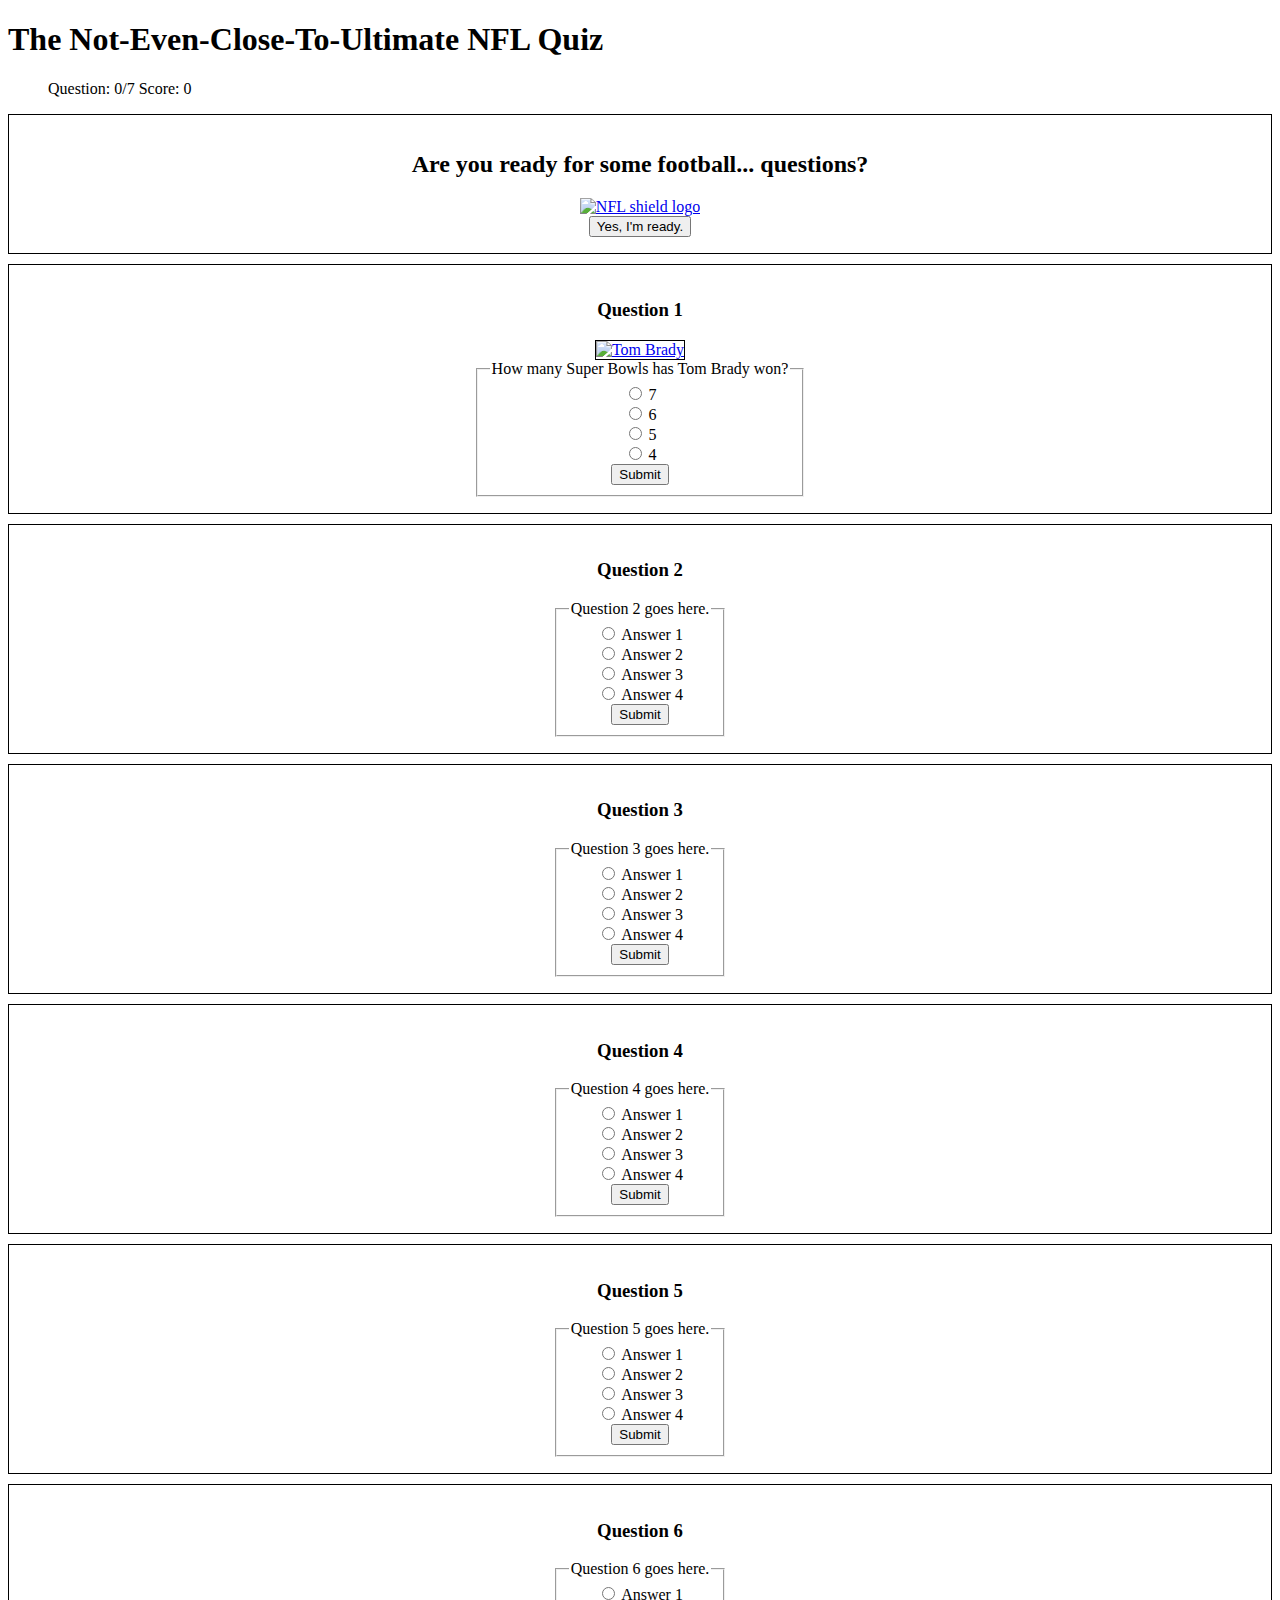
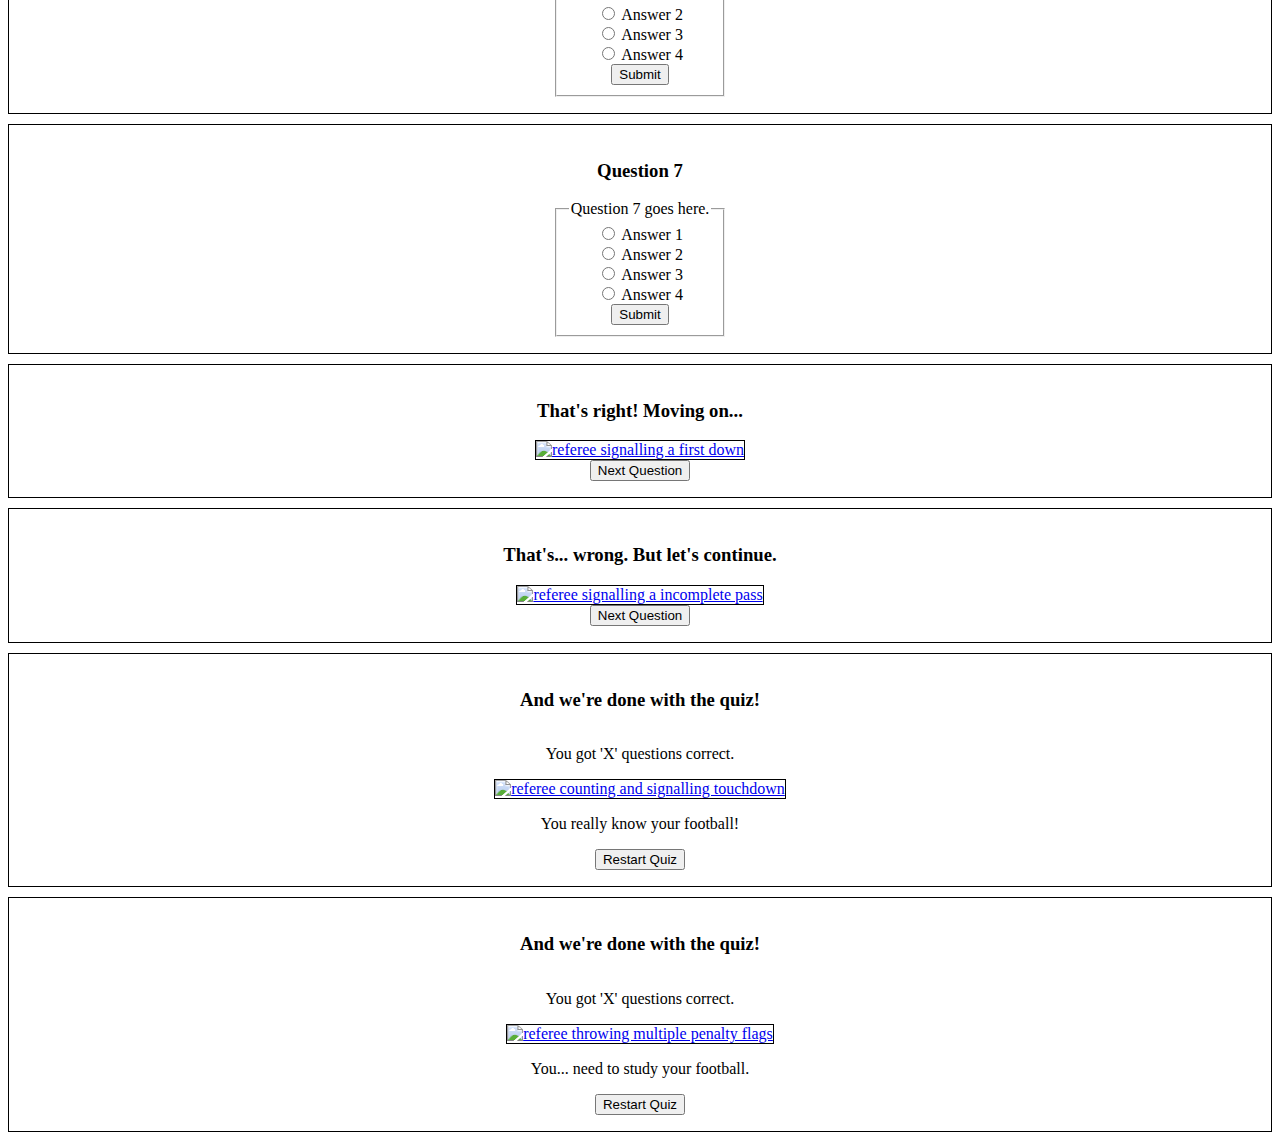
==== index.html @ 97ece2e6 "Rename wireframeIndex.html to index.html" ====
<!DOCTYPE html>
<html lang="en">

  <head>
	  <meta charset="utf-8">
	  <meta name="viewport" content="width=device-width">
	  <title>NFL Quiz... Kinda</title>
	  <link href="main.css" rel="stylesheet" type="text/css" />
  </head>

  <body>

	  <main>

		  <header role="banner" class="header">
			  <h1>The Not-Even-Close-To-Ultimate NFL Quiz</h1>
        <section>
          <ul>
            <li class="stats">Question:
              <span class="questionNumber">0</span>/7</li>
            <li class="stats">Score:
              <span class="score">0</span>
            </li>
          </ul>
        </section>
      </header>

		  <section class="startQuiz box">
        <h2>Are you ready for some football... questions?</h2>
			  <a href="index.html">
				<img class="nflLogo" src="images/0_NFL_logo.png" alt="NFL shield logo" />
        </a>
        <button type="button" class="startButton button">Yes, I'm ready.</button>
      </section>

      <section class="questionBox1 box">
        <form>
          <h3>Question 1</h3>
          <div class="questionImage">
            <a href="index.html">
				      <img class="imageArea" src="images/1_Tom_Brady.jpg" alt="Tom Brady" />
            </a>
          </div>
          <fieldset>
            <legend class="questionText">How many Super Bowls has Tom Brady won?</legend>
            <input type="radio" name="answer"> 7<br>
            <input type="radio" name="answer"> 6<br>
            <input type="radio" name="answer"> 5<br>
            <input type="radio" name="answer"> 4<br>
            <input type="submit" class="submitButton">
          </fieldset>
        </form>
      </section>

      <section class="questionBox2 box">
        <form>
          <h3>Question 2</h3>
          <fieldset>
            <legend class="questionText">Question 2 goes here.</legend>
            <input type="radio" name="answer"> Answer 1<br>
            <input type="radio" name="answer"> Answer 2<br>
            <input type="radio" name="answer"> Answer 3<br>
            <input type="radio" name="answer"> Answer 4<br>
            <input type="submit" class="submitButton">
          </fieldset>
        </form>
      </section>

      <section class="questionBox3 box">
        <form>
          <h3>Question 3</h3>
          <fieldset>
            <legend class="questionText">Question 3 goes here.</legend>
            <input type="radio" name="answer"> Answer 1<br>
            <input type="radio" name="answer"> Answer 2<br>
            <input type="radio" name="answer"> Answer 3<br>
            <input type="radio" name="answer"> Answer 4<br>
            <input type="submit" class="submitButton">
          </fieldset>
        </form>
      </section>

      <section class="questionBox4 box">
        <form>
          <h3>Question 4</h3>
          <fieldset>
            <legend class="questionText">Question 4 goes here.</legend>
            <input type="radio" name="answer"> Answer 1<br>
            <input type="radio" name="answer"> Answer 2<br>
            <input type="radio" name="answer"> Answer 3<br>
            <input type="radio" name="answer"> Answer 4<br>
            <input type="submit" class="submitButton">
          </fieldset>
        </form>
      </section>

      <section class="questionBox5 box">
        <form>
          <h3>Question 5</h3>
          <fieldset>
            <legend class="questionText">Question 5 goes here.</legend>
            <input type="radio" name="answer"> Answer 1<br>
            <input type="radio" name="answer"> Answer 2<br>
            <input type="radio" name="answer"> Answer 3<br>
            <input type="radio" name="answer"> Answer 4<br>
            <input type="submit" class="submitButton">
          </fieldset>
        </form>
      </section>

      <section class="questionBox6 box">
        <form>
          <h3>Question 6</h3>
          <fieldset>
            <legend class="questionText">Question 6 goes here.</legend>
            <input type="radio" name="answer"> Answer 1<br>
            <input type="radio" name="answer"> Answer 2<br>
            <input type="radio" name="answer"> Answer 3<br>
            <input type="radio" name="answer"> Answer 4<br>
            <input type="submit" class="submitButton">
          </fieldset>
        </form>
      </section>

      <section class="questionBox7 box">
        <form>
          <h3>Question 7</h3>
          <fieldset>
            <legend class="questionText">Question 7 goes here.</legend>
            <input type="radio" name="answer"> Answer 1<br>
            <input type="radio" name="answer"> Answer 2<br>
            <input type="radio" name="answer"> Answer 3<br>
            <input type="radio" name="answer"> Answer 4<br>
            <input type="submit" class="submitButton">
          </fieldset>
        </form>
      </section>

      <section class="responseCorrect box">
        <h3>That's right! Moving on...</h3>
        <div>
          <a href="index.html">
				    <img class="imageArea" src="gifs/Correct_First_Down.gif" alt="referee signalling a first down" />
          </a>
        </div>
        <button type="button" class="nextQuestionButton button">Next Question</button>
      </section>

      <section class="responseWrong box">
        <h3>That's... wrong. But let's continue.</h3>
        <div>
          <a href="index.html">
				    <img class="imageArea" src="gifs/Wrong_Incomplete.gif" alt="referee signalling a incomplete pass" />
          </a>
        </div>
        <button type="button" class="nextQuestionButton button">Next Question</button>
      </section>

      <section class="final box">
        <h3>And we're done with the quiz!</h3>
        <p>You got 'X' questions correct.</p>
        <div>
          <a href="index.html">
				    <img class="imageArea" src="gifs/Final_Touchdown.gif" alt="referee counting and signalling touchdown" />
          </a>
        </div>
        <p>You really know your football!</p>
        <button type="button" class="nextQuestionButton button">Restart Quiz</button>
      </section>

      <section class="final box">
        <h3>And we're done with the quiz!</h3>
        <p>You got 'X' questions correct.</p>
        <div>
          <a href="index.html">
				    <img class="imageArea" src="gifs/Final_Penalty_Flag.gif" alt="referee throwing multiple penalty flags" />
          </a>
        </div>
        <p>You... need to study your football.</p>
        <button type="button" class="nextQuestionButton button">Restart Quiz</button>
      </section>

    </main>

    <script src="https://code.jquery.com/jquery-3.3.1.min.js" integrity="sha256-FgpCb/KJQlLNfOu91ta32o/NMZxltwRo8QtmkMRdAu8="
    crossorigin="anonymous"></script>
    <script src="index.js"></script>
  
  </body>
</html>
---- main.css ----
.startQuiz,
.box {
  display: flex;
  flex-direction: column;
  align-items: center;
  justify-content: space-between;
  text-align: center;
  margin: auto;
  padding: 1em;
  border: 1px solid black;
  margin-bottom: 10px;
}

.stats {
  text-decoration: none;
  text-align: center;
  display: inline-block;
}

.imageArea {
  border: 1px solid black;
  width: 300px;
}

.nflLogo {
  background-color: white;
  width: 300px;
}
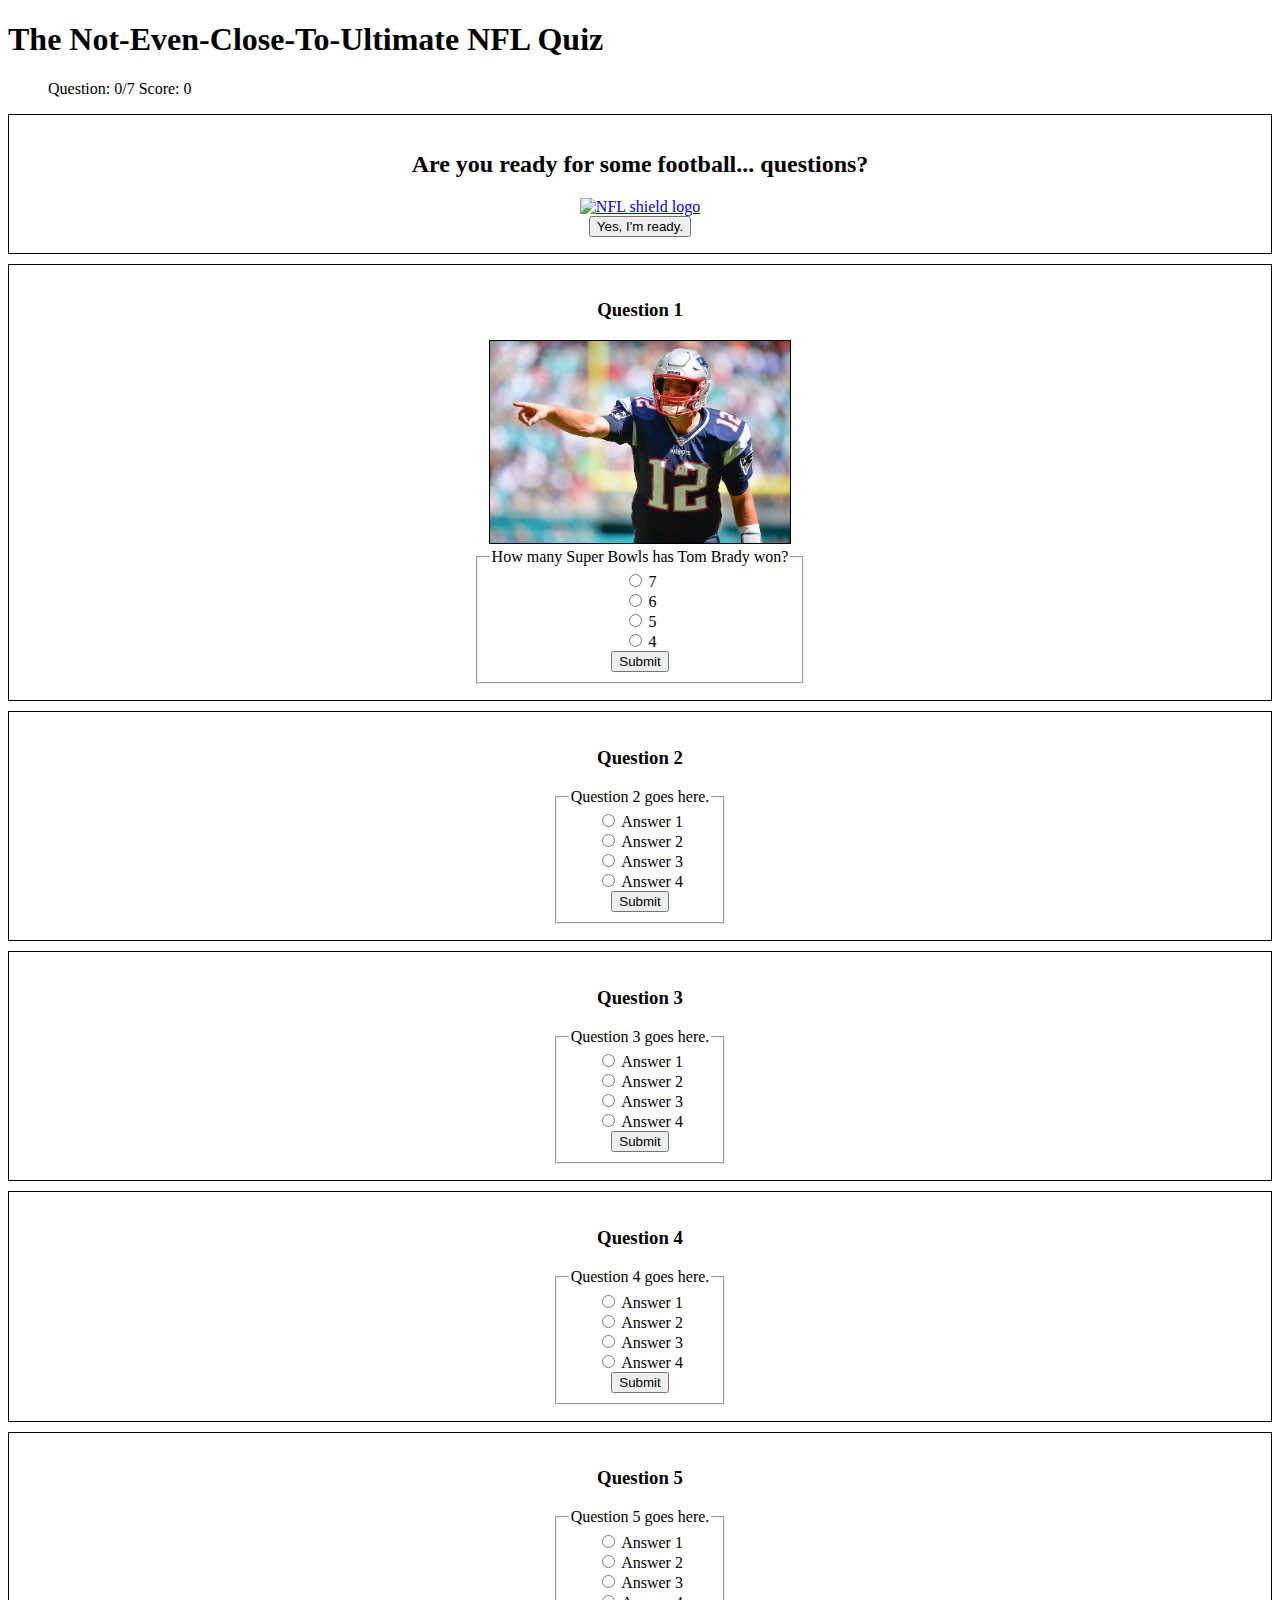
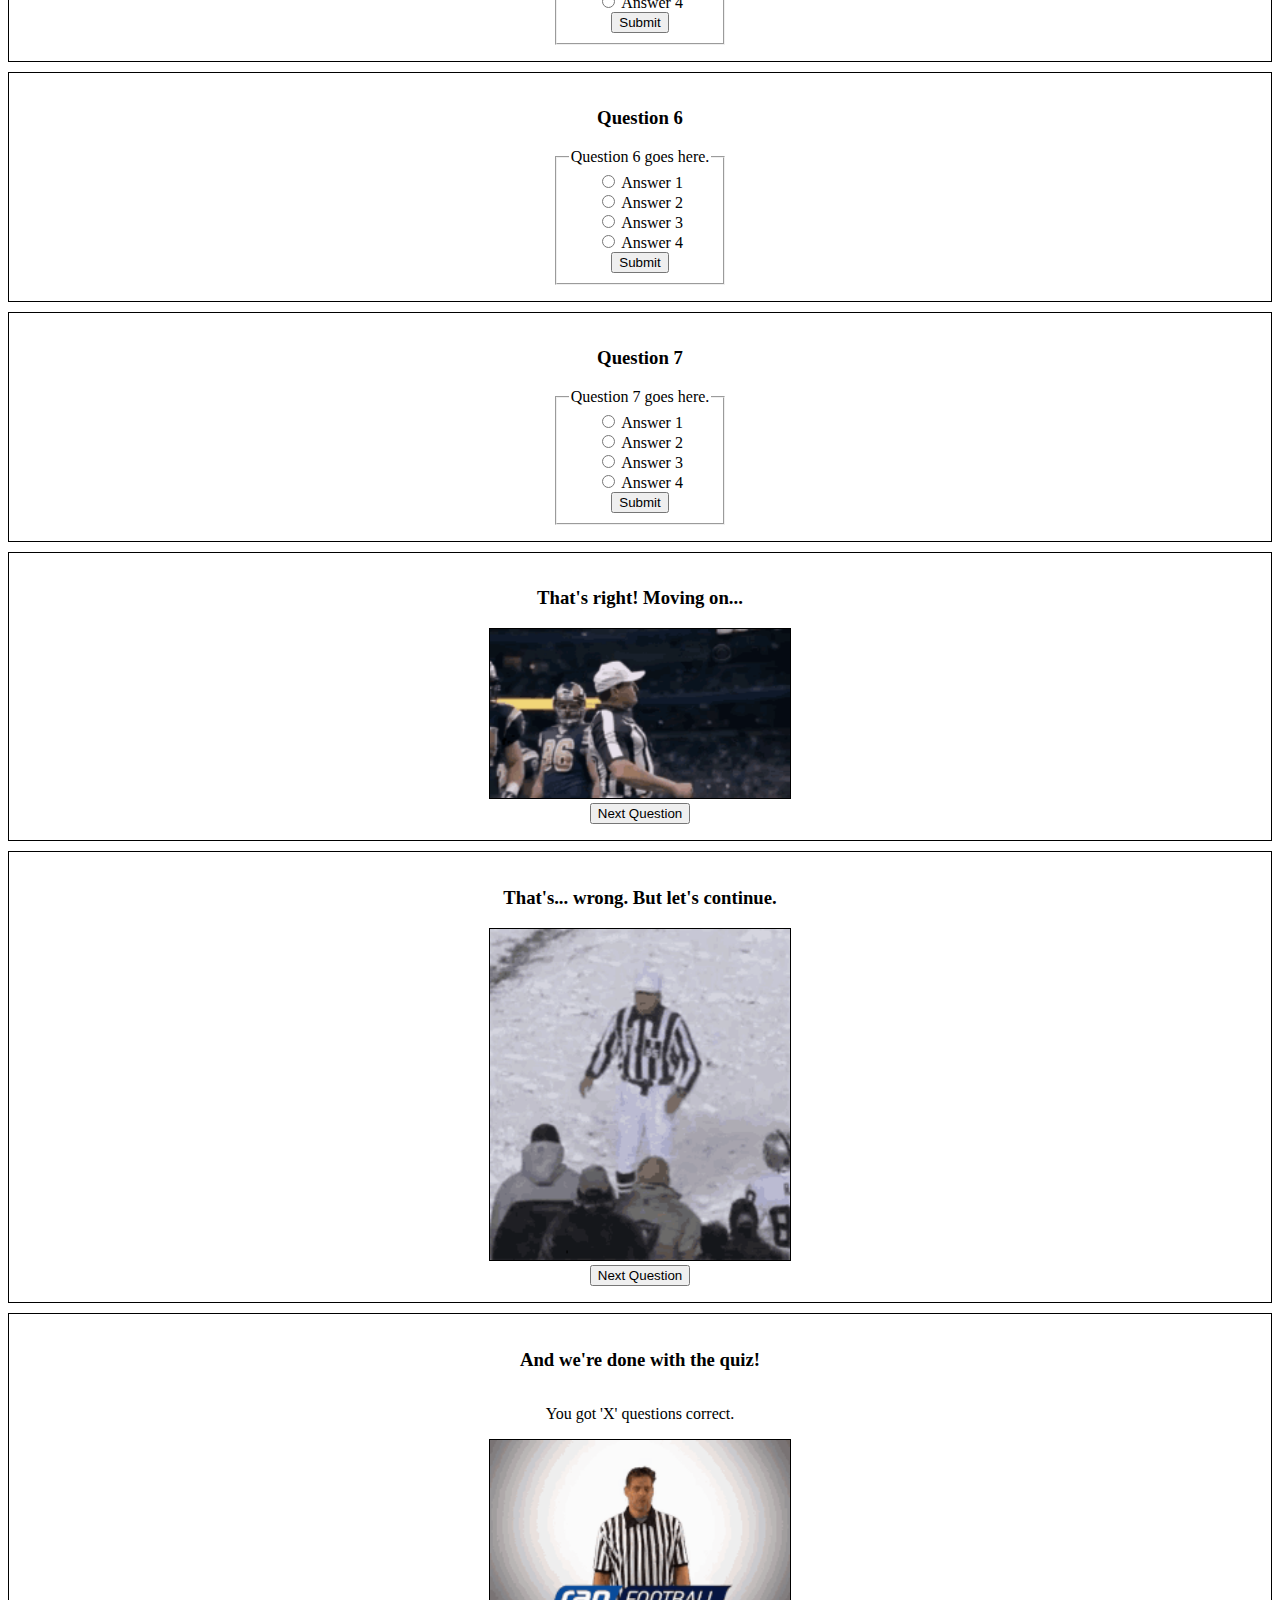
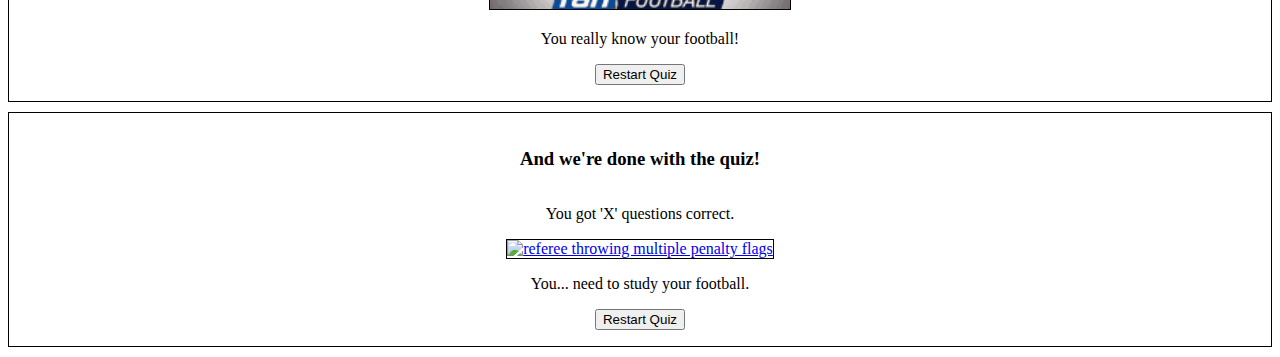
==== commit 1024533d: "Update index.html" ====
--- a/index.html
+++ b/index.html
@@ -28,7 +28,7 @@
 		  <section class="startQuiz box">
         <h2>Are you ready for some football... questions?</h2>
 			  <a href="index.html">
-				<img class="nflLogo" src="images/0_NFL_logo.png" alt="NFL shield logo" />
+				<img class="nflLogo" src="0_NFL_logo.png" alt="NFL shield logo" />
         </a>
         <button type="button" class="startButton button">Yes, I'm ready.</button>
       </section>
@@ -38,7 +38,7 @@
           <h3>Question 1</h3>
           <div class="questionImage">
             <a href="index.html">
-				      <img class="imageArea" src="images/1_Tom_Brady.jpg" alt="Tom Brady" />
+				      <img class="imageArea" src="1_Tom_Brady.jpg" alt="Tom Brady" />
             </a>
           </div>
           <fieldset>
@@ -140,7 +140,7 @@
         <h3>That's right! Moving on...</h3>
         <div>
           <a href="index.html">
-				    <img class="imageArea" src="gifs/Correct_First_Down.gif" alt="referee signalling a first down" />
+				    <img class="imageArea" src="Correct_First_Down.gif" alt="referee signalling a first down" />
           </a>
         </div>
         <button type="button" class="nextQuestionButton button">Next Question</button>
@@ -150,7 +150,7 @@
         <h3>That's... wrong. But let's continue.</h3>
         <div>
           <a href="index.html">
-				    <img class="imageArea" src="gifs/Wrong_Incomplete.gif" alt="referee signalling a incomplete pass" />
+				    <img class="imageArea" src="Wrong_Incomplete.gif" alt="referee signalling a incomplete pass" />
           </a>
         </div>
         <button type="button" class="nextQuestionButton button">Next Question</button>
@@ -161,7 +161,7 @@
         <p>You got 'X' questions correct.</p>
         <div>
           <a href="index.html">
-				    <img class="imageArea" src="gifs/Final_Touchdown.gif" alt="referee counting and signalling touchdown" />
+				    <img class="imageArea" src="Final_Touchdown.gif" alt="referee counting and signalling touchdown" />
           </a>
         </div>
         <p>You really know your football!</p>
@@ -173,7 +173,7 @@
         <p>You got 'X' questions correct.</p>
         <div>
           <a href="index.html">
-				    <img class="imageArea" src="gifs/Final_Penalty_Flag.gif" alt="referee throwing multiple penalty flags" />
+				    <img class="imageArea" src="Final_Penalty_Flag.gif" alt="referee throwing multiple penalty flags" />
           </a>
         </div>
         <p>You... need to study your football.</p>
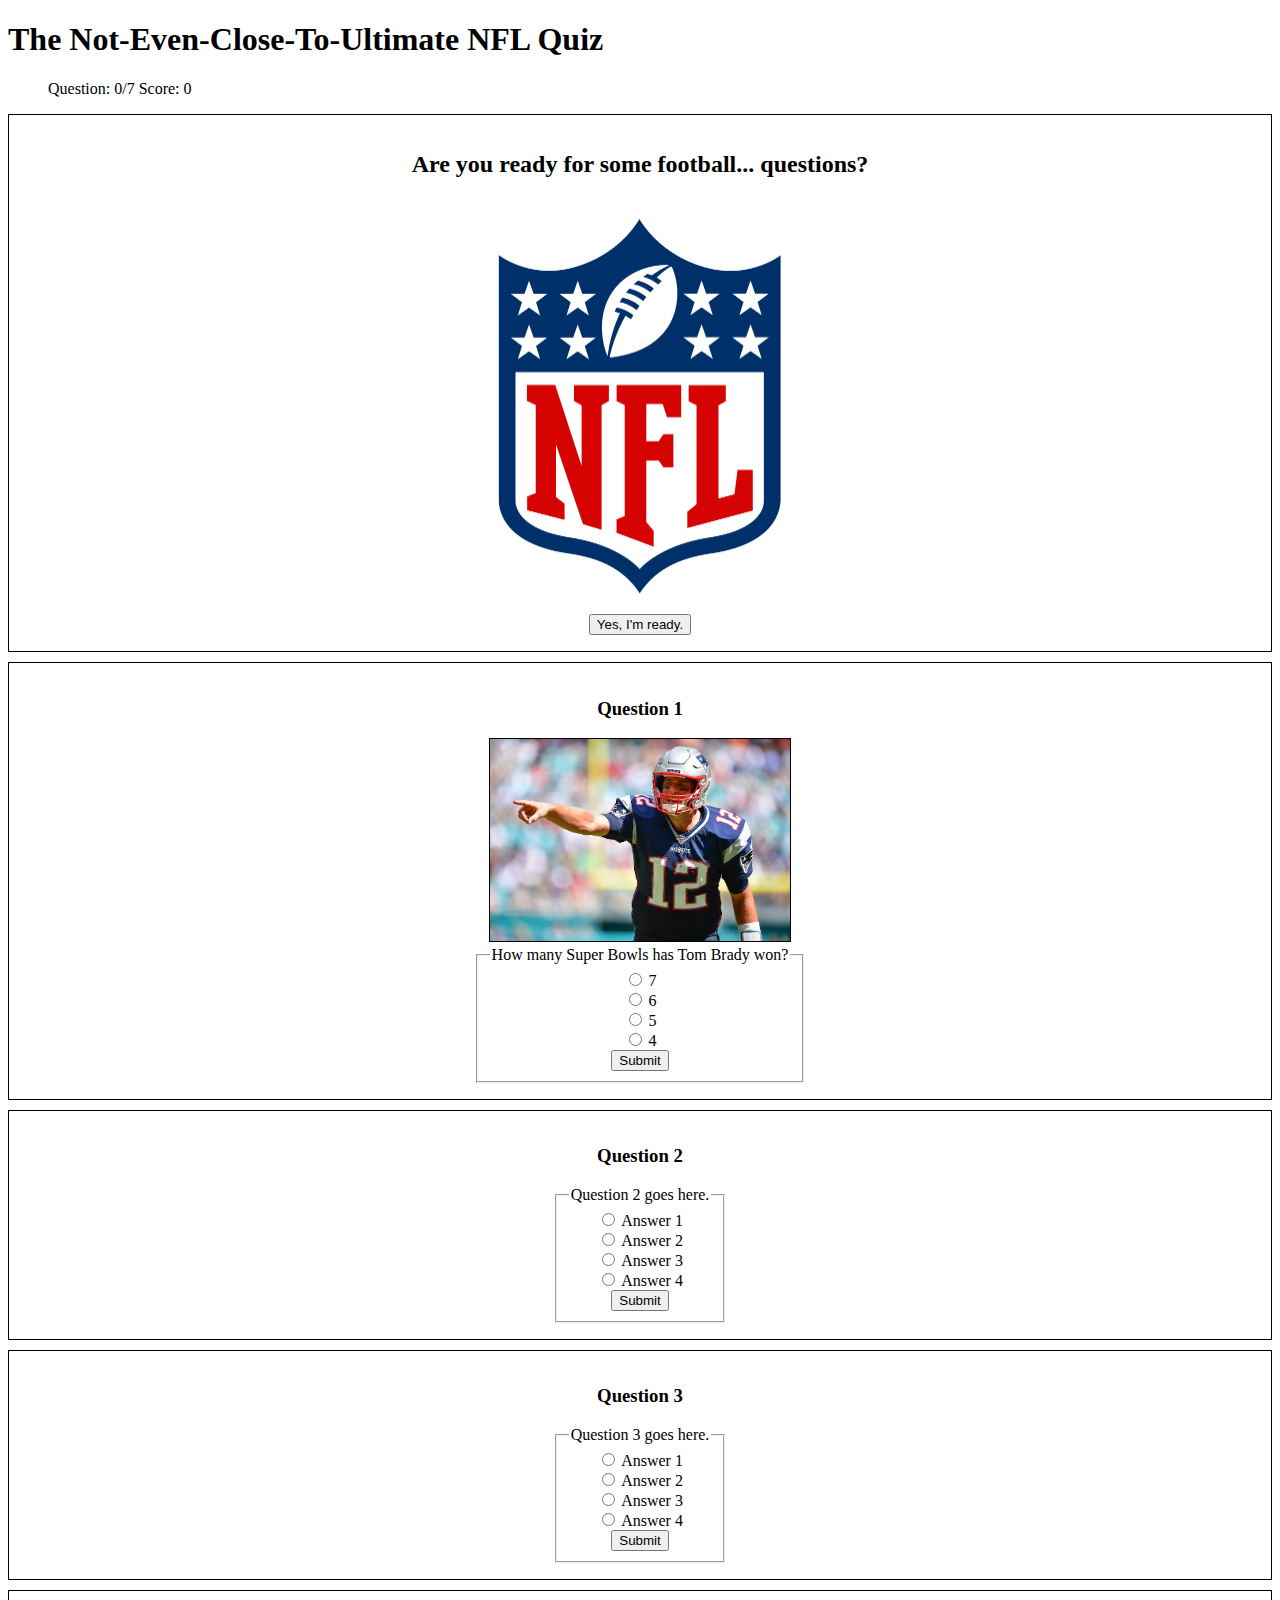
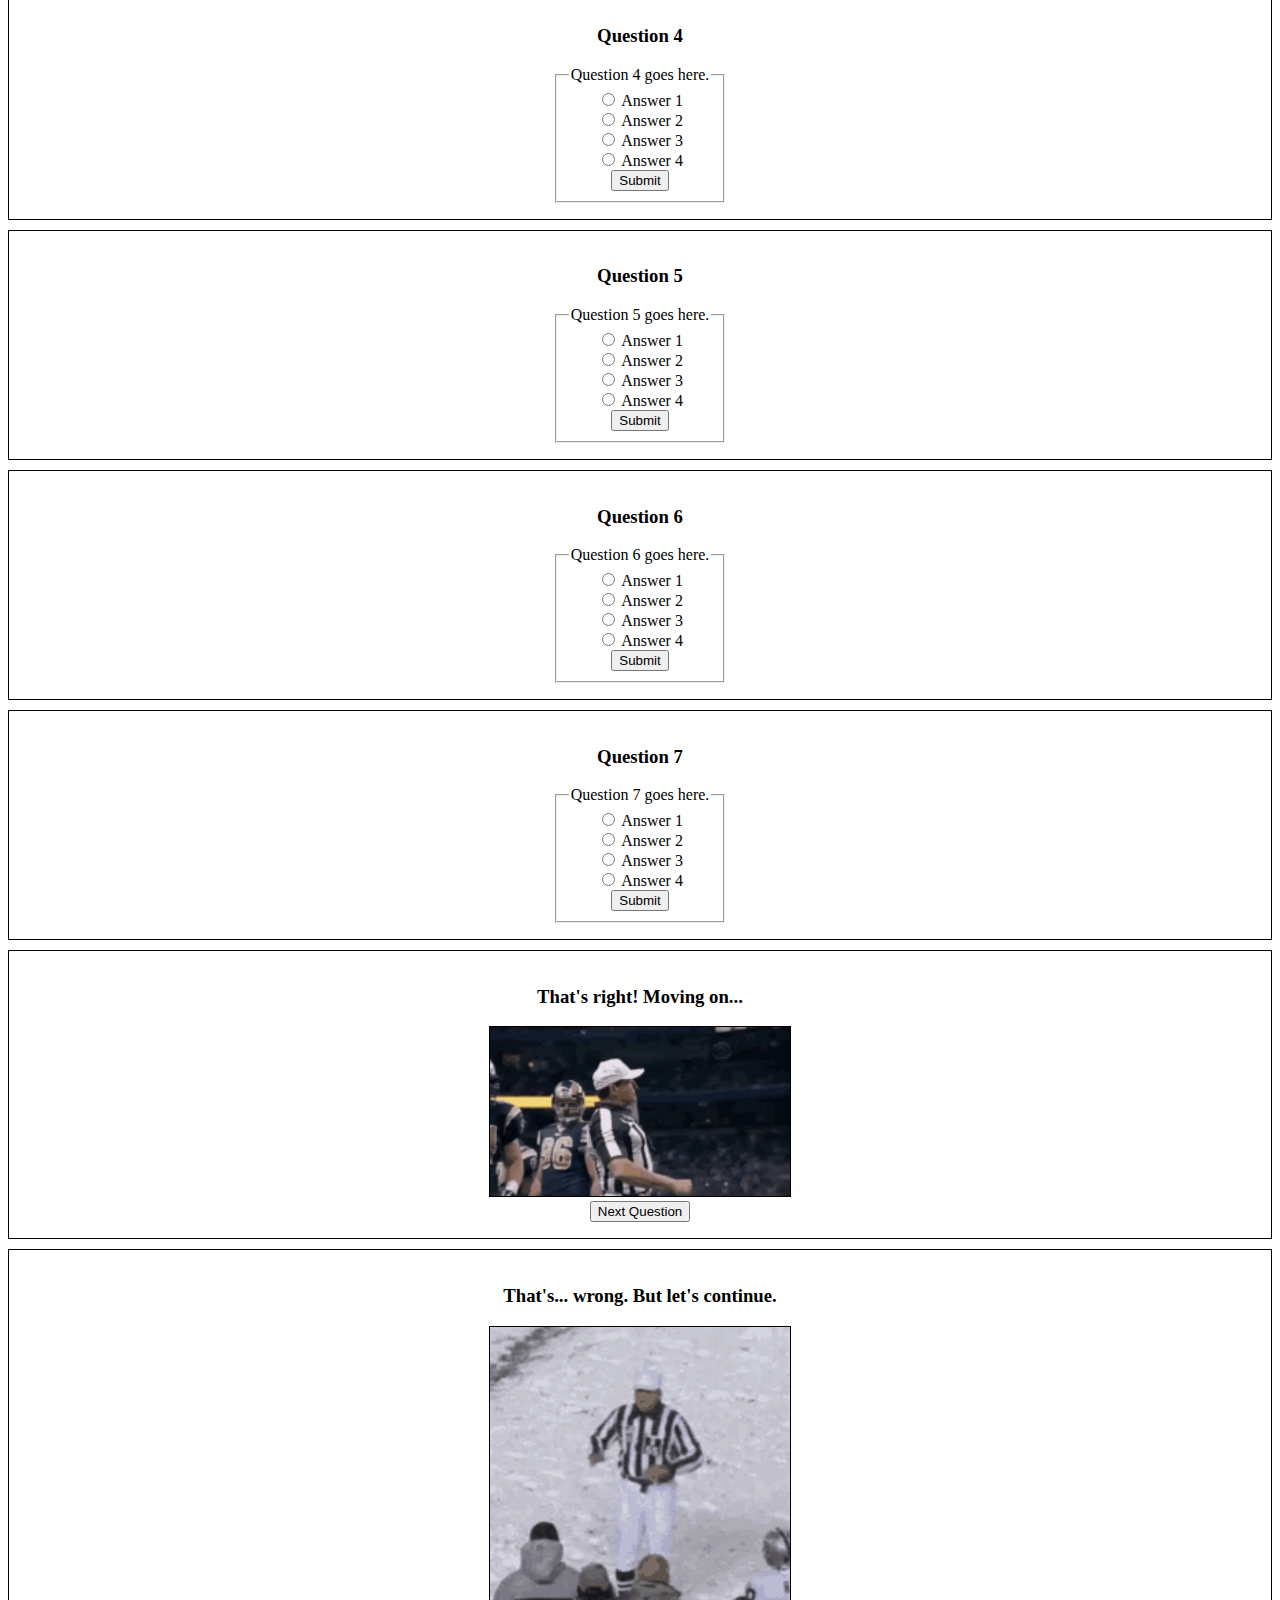
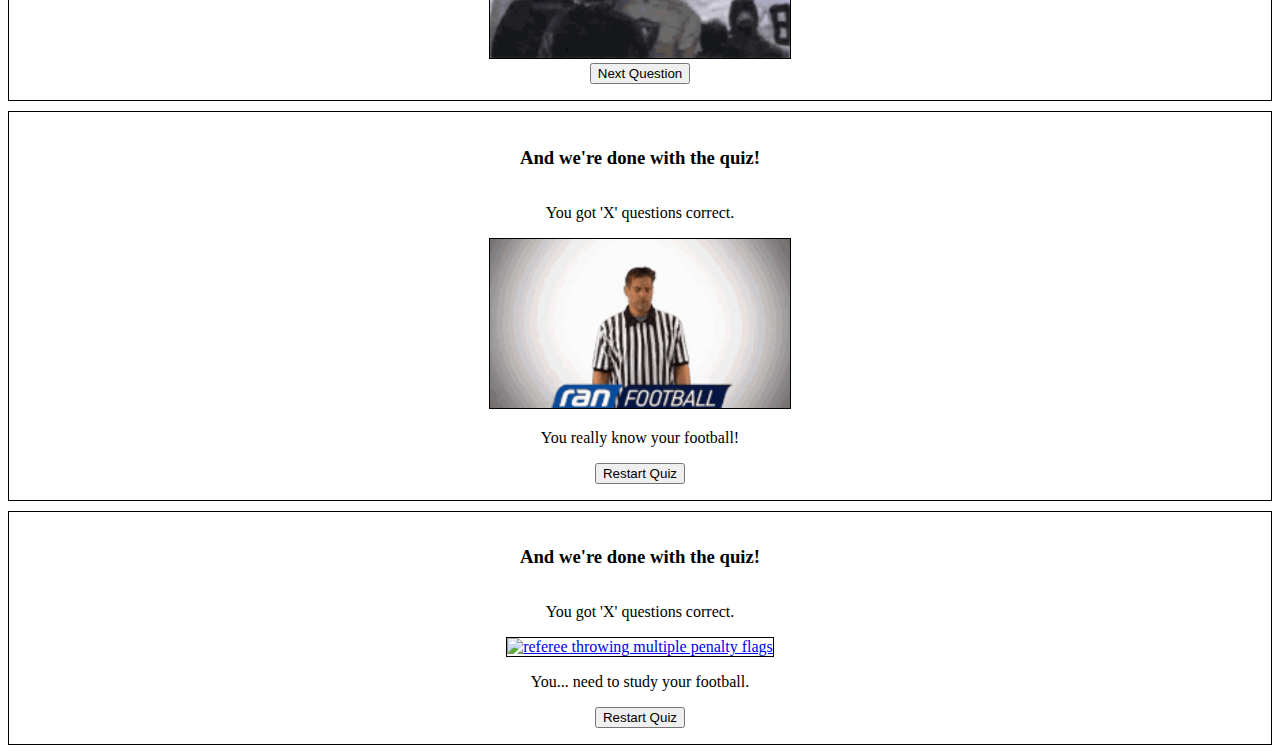
==== commit b0190c33: "Update index.html" ====
--- a/index.html
+++ b/index.html
@@ -28,7 +28,7 @@
 		  <section class="startQuiz box">
         <h2>Are you ready for some football... questions?</h2>
 			  <a href="index.html">
-				<img class="nflLogo" src="0_NFL_logo.png" alt="NFL shield logo" />
+				<img class="nflLogo" src="0_NFL_Logo.png" alt="NFL shield logo" />
         </a>
         <button type="button" class="startButton button">Yes, I'm ready.</button>
       </section>
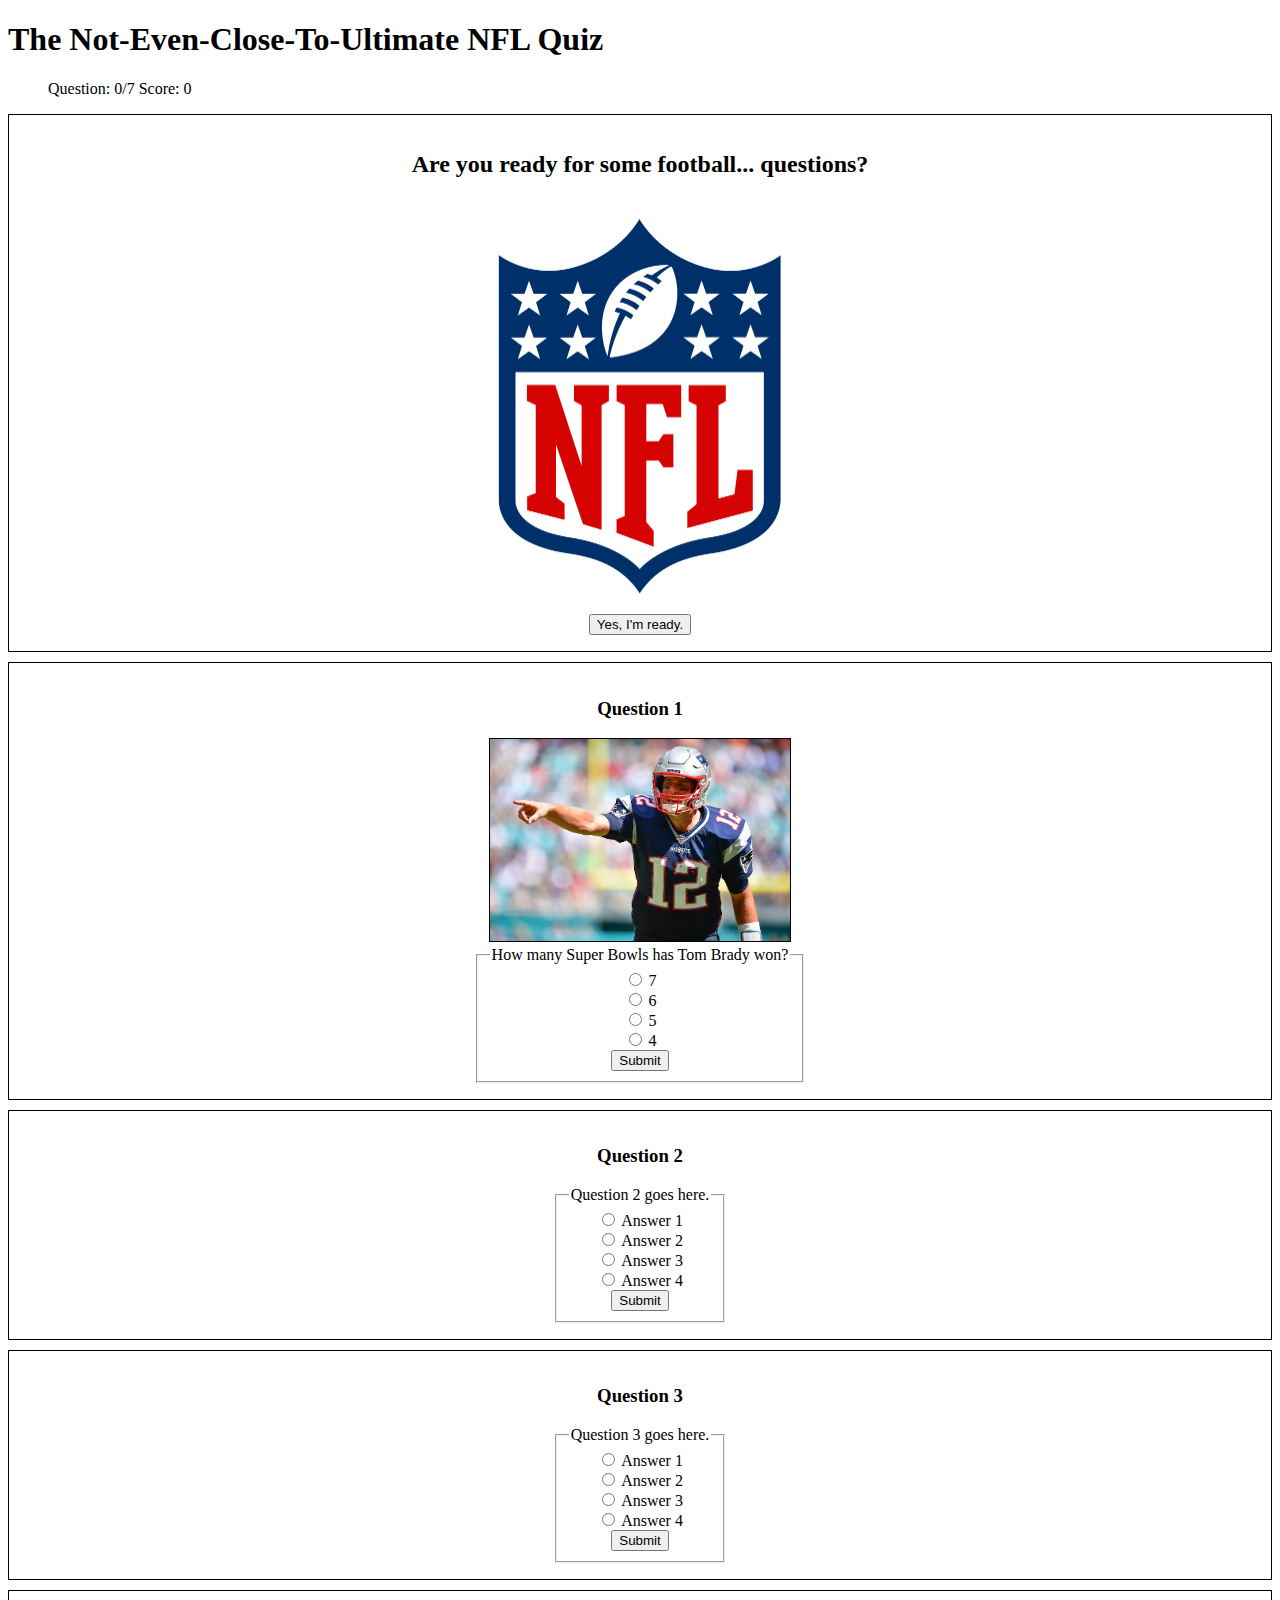
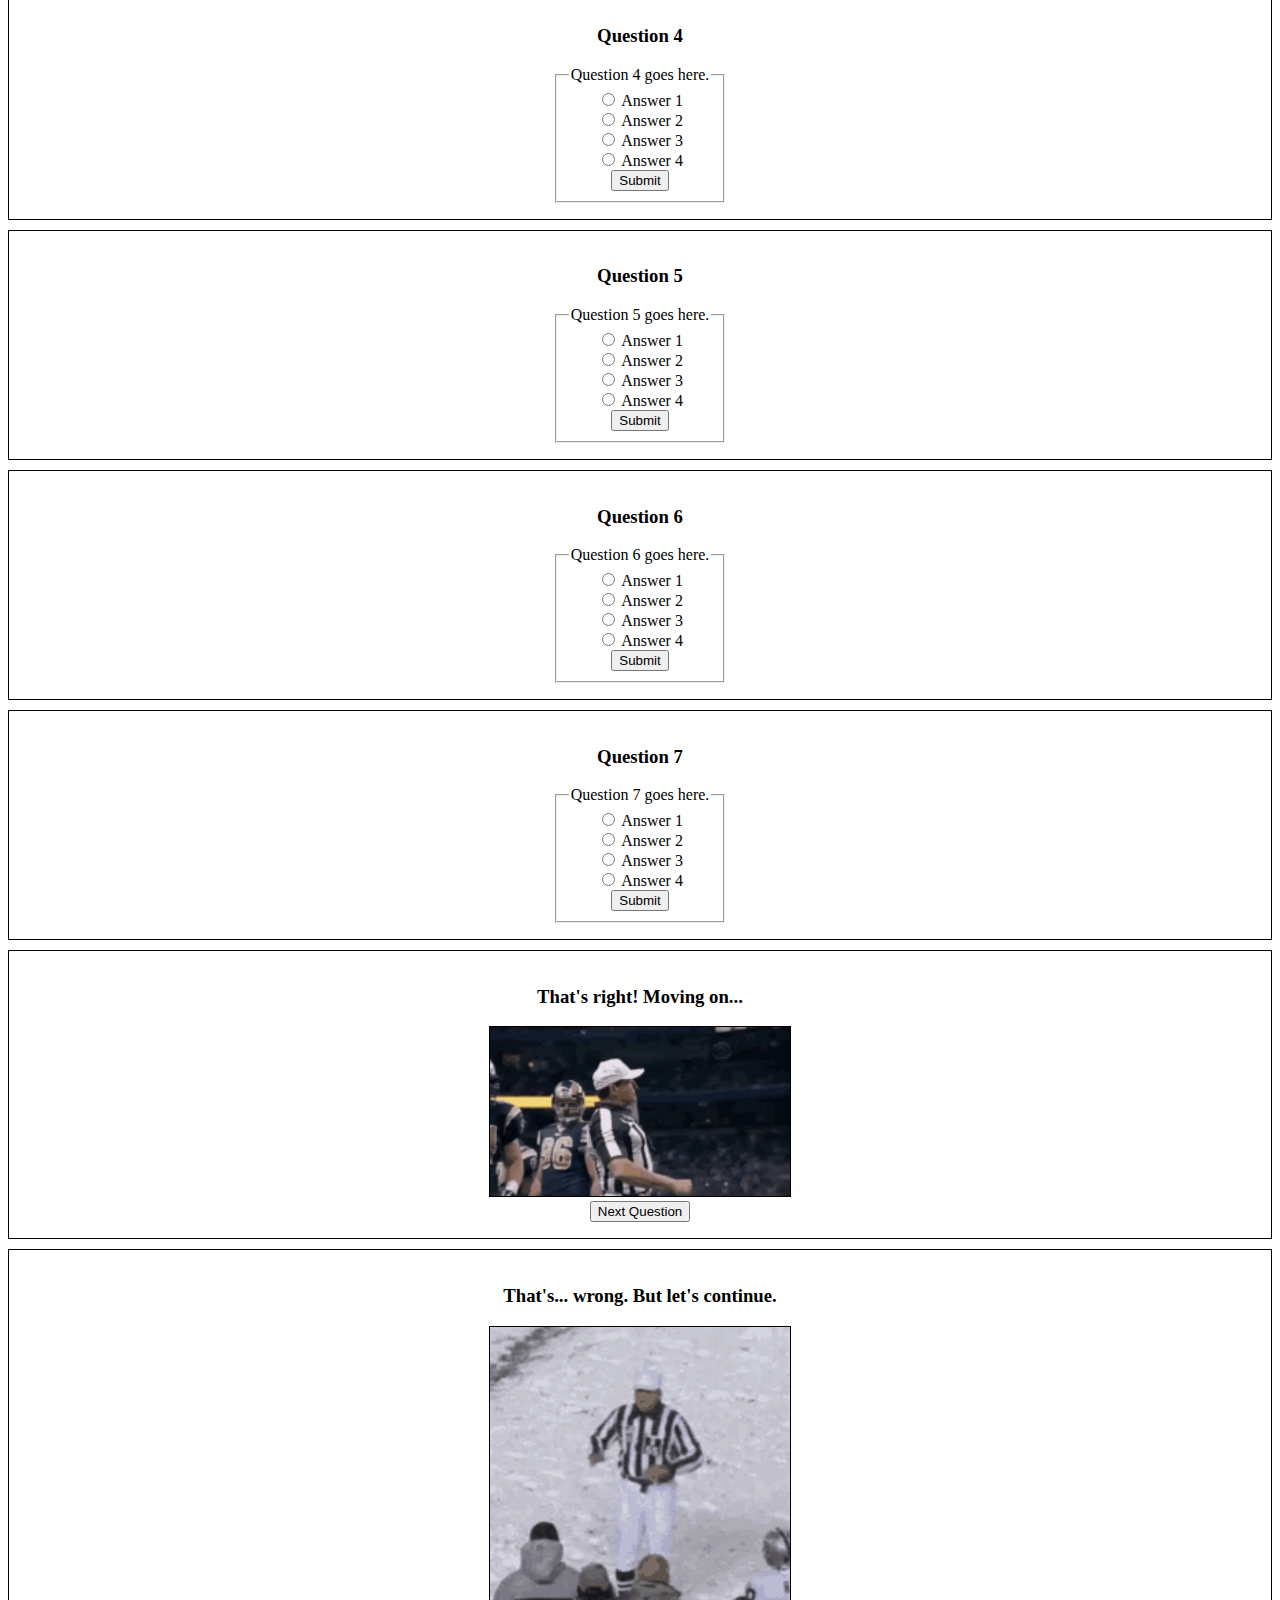
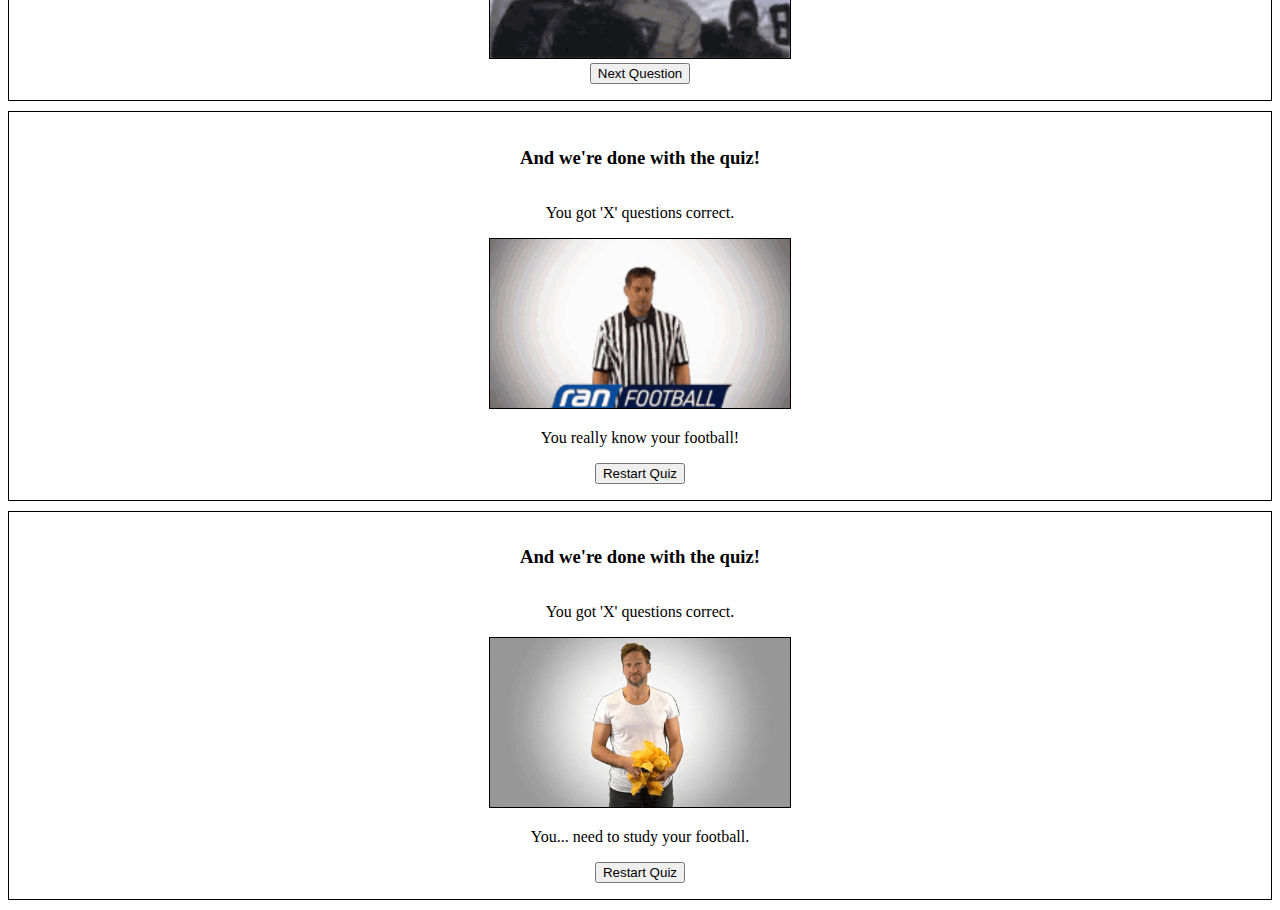
==== commit 4f3feb7d: "Update index.html" ====
--- a/index.html
+++ b/index.html
@@ -173,7 +173,7 @@
         <p>You got 'X' questions correct.</p>
         <div>
           <a href="index.html">
-				    <img class="imageArea" src="Final_Penalty_Flag.gif" alt="referee throwing multiple penalty flags" />
+				    <img class="imageArea" src="Final_Penalty_Flags.gif" alt="referee throwing multiple penalty flags" />
           </a>
         </div>
         <p>You... need to study your football.</p>
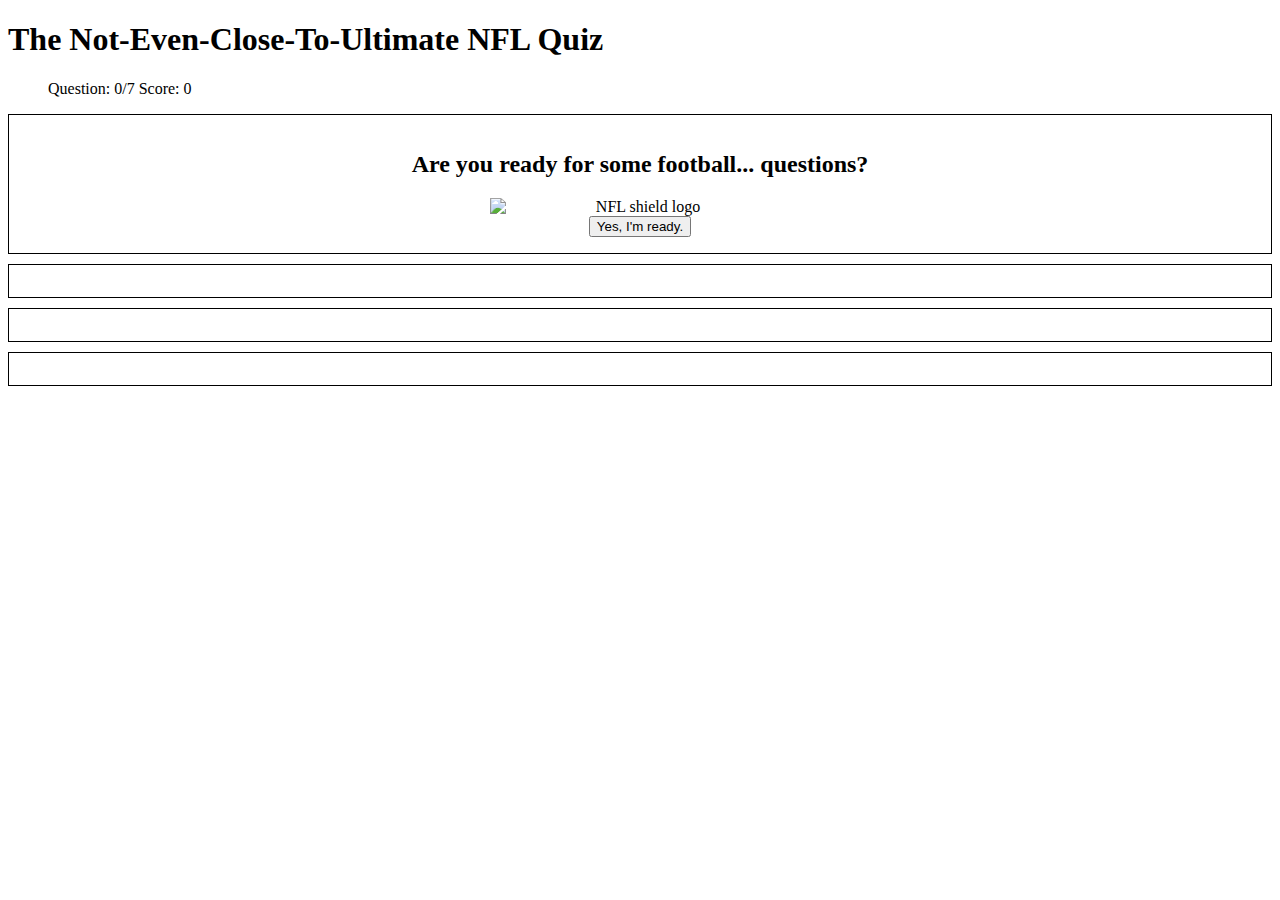
==== commit f4b59a5b: "Update index.html" ====
--- a/index.html
+++ b/index.html
@@ -4,182 +4,39 @@
   <head>
 	  <meta charset="utf-8">
 	  <meta name="viewport" content="width=device-width">
-	  <title>NFL Quiz... Kinda</title>
+	  <title>Ultimate NFL Quiz? | Nope</title>
 	  <link href="main.css" rel="stylesheet" type="text/css" />
   </head>
 
   <body>
 
-	  <main>
+		<header role="banner" class="header">
+			<h1>The Not-Even-Close-To-Ultimate NFL Quiz</h1>
+      <section>
+        <a href="index.html"></a>
+      </section>
+      <section>
+        <ul>
+          <li class="stats">Question:
+            <span class="questionNumber">0</span>/7</li>
+          <li class="stats">Score:
+              <span class="score">0</span>
+          </li>
+        </ul>
+      </section>
+    </header>
 
-		  <header role="banner" class="header">
-			  <h1>The Not-Even-Close-To-Ultimate NFL Quiz</h1>
-        <section>
-          <ul>
-            <li class="stats">Question:
-              <span class="questionNumber">0</span>/7</li>
-            <li class="stats">Score:
-              <span class="score">0</span>
-            </li>
-          </ul>
-        </section>
-      </header>
-
+    <main>
+      <section role="region" class="footballBox">
 		  <section class="startQuiz box">
         <h2>Are you ready for some football... questions?</h2>
-			  <a href="index.html">
-				<img class="nflLogo" src="0_NFL_Logo.png" alt="NFL shield logo" />
-        </a>
-        <button type="button" class="startButton button">Yes, I'm ready.</button>
+				<img class="nflLogo" src="images/0_NFL_Logo.png" alt="NFL shield logo" />
+        <button type="button" class="startButton button button">Yes, I'm ready.</button>
       </section>
-
-      <section class="questionBox1 box">
-        <form>
-          <h3>Question 1</h3>
-          <div class="questionImage">
-            <a href="index.html">
-				      <img class="imageArea" src="1_Tom_Brady.jpg" alt="Tom Brady" />
-            </a>
-          </div>
-          <fieldset>
-            <legend class="questionText">How many Super Bowls has Tom Brady won?</legend>
-            <input type="radio" name="answer"> 7<br>
-            <input type="radio" name="answer"> 6<br>
-            <input type="radio" name="answer"> 5<br>
-            <input type="radio" name="answer"> 4<br>
-            <input type="submit" class="submitButton">
-          </fieldset>
-        </form>
+      <section class="questionBox box otherBox"></section>
+      <section class="response box otherBox"></section>
+      <section class="final box otherBox"></section>
       </section>
-
-      <section class="questionBox2 box">
-        <form>
-          <h3>Question 2</h3>
-          <fieldset>
-            <legend class="questionText">Question 2 goes here.</legend>
-            <input type="radio" name="answer"> Answer 1<br>
-            <input type="radio" name="answer"> Answer 2<br>
-            <input type="radio" name="answer"> Answer 3<br>
-            <input type="radio" name="answer"> Answer 4<br>
-            <input type="submit" class="submitButton">
-          </fieldset>
-        </form>
-      </section>
-
-      <section class="questionBox3 box">
-        <form>
-          <h3>Question 3</h3>
-          <fieldset>
-            <legend class="questionText">Question 3 goes here.</legend>
-            <input type="radio" name="answer"> Answer 1<br>
-            <input type="radio" name="answer"> Answer 2<br>
-            <input type="radio" name="answer"> Answer 3<br>
-            <input type="radio" name="answer"> Answer 4<br>
-            <input type="submit" class="submitButton">
-          </fieldset>
-        </form>
-      </section>
-
-      <section class="questionBox4 box">
-        <form>
-          <h3>Question 4</h3>
-          <fieldset>
-            <legend class="questionText">Question 4 goes here.</legend>
-            <input type="radio" name="answer"> Answer 1<br>
-            <input type="radio" name="answer"> Answer 2<br>
-            <input type="radio" name="answer"> Answer 3<br>
-            <input type="radio" name="answer"> Answer 4<br>
-            <input type="submit" class="submitButton">
-          </fieldset>
-        </form>
-      </section>
-
-      <section class="questionBox5 box">
-        <form>
-          <h3>Question 5</h3>
-          <fieldset>
-            <legend class="questionText">Question 5 goes here.</legend>
-            <input type="radio" name="answer"> Answer 1<br>
-            <input type="radio" name="answer"> Answer 2<br>
-            <input type="radio" name="answer"> Answer 3<br>
-            <input type="radio" name="answer"> Answer 4<br>
-            <input type="submit" class="submitButton">
-          </fieldset>
-        </form>
-      </section>
-
-      <section class="questionBox6 box">
-        <form>
-          <h3>Question 6</h3>
-          <fieldset>
-            <legend class="questionText">Question 6 goes here.</legend>
-            <input type="radio" name="answer"> Answer 1<br>
-            <input type="radio" name="answer"> Answer 2<br>
-            <input type="radio" name="answer"> Answer 3<br>
-            <input type="radio" name="answer"> Answer 4<br>
-            <input type="submit" class="submitButton">
-          </fieldset>
-        </form>
-      </section>
-
-      <section class="questionBox7 box">
-        <form>
-          <h3>Question 7</h3>
-          <fieldset>
-            <legend class="questionText">Question 7 goes here.</legend>
-            <input type="radio" name="answer"> Answer 1<br>
-            <input type="radio" name="answer"> Answer 2<br>
-            <input type="radio" name="answer"> Answer 3<br>
-            <input type="radio" name="answer"> Answer 4<br>
-            <input type="submit" class="submitButton">
-          </fieldset>
-        </form>
-      </section>
-
-      <section class="responseCorrect box">
-        <h3>That's right! Moving on...</h3>
-        <div>
-          <a href="index.html">
-				    <img class="imageArea" src="Correct_First_Down.gif" alt="referee signalling a first down" />
-          </a>
-        </div>
-        <button type="button" class="nextQuestionButton button">Next Question</button>
-      </section>
-
-      <section class="responseWrong box">
-        <h3>That's... wrong. But let's continue.</h3>
-        <div>
-          <a href="index.html">
-				    <img class="imageArea" src="Wrong_Incomplete.gif" alt="referee signalling a incomplete pass" />
-          </a>
-        </div>
-        <button type="button" class="nextQuestionButton button">Next Question</button>
-      </section>
-
-      <section class="final box">
-        <h3>And we're done with the quiz!</h3>
-        <p>You got 'X' questions correct.</p>
-        <div>
-          <a href="index.html">
-				    <img class="imageArea" src="Final_Touchdown.gif" alt="referee counting and signalling touchdown" />
-          </a>
-        </div>
-        <p>You really know your football!</p>
-        <button type="button" class="nextQuestionButton button">Restart Quiz</button>
-      </section>
-
-      <section class="final box">
-        <h3>And we're done with the quiz!</h3>
-        <p>You got 'X' questions correct.</p>
-        <div>
-          <a href="index.html">
-				    <img class="imageArea" src="Final_Penalty_Flags.gif" alt="referee throwing multiple penalty flags" />
-          </a>
-        </div>
-        <p>You... need to study your football.</p>
-        <button type="button" class="nextQuestionButton button">Restart Quiz</button>
-      </section>
-
     </main>
 
     <script src="https://code.jquery.com/jquery-3.3.1.min.js" integrity="sha256-FgpCb/KJQlLNfOu91ta32o/NMZxltwRo8QtmkMRdAu8="
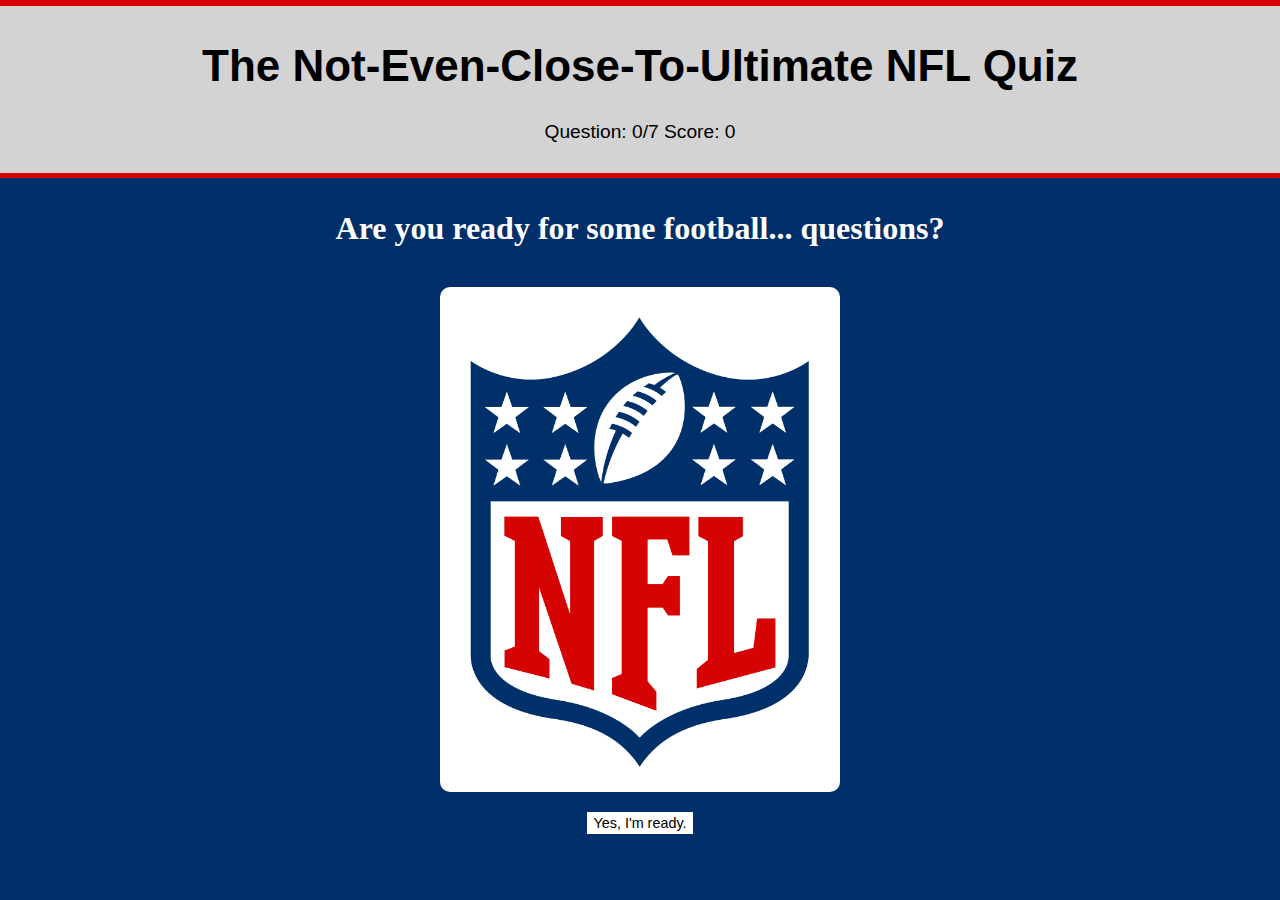
==== commit ccd70a38: "Update index.html" ====
--- a/index.html
+++ b/index.html
@@ -30,7 +30,7 @@
       <section role="region" class="footballBox">
 		  <section class="startQuiz box">
         <h2>Are you ready for some football... questions?</h2>
-				<img class="nflLogo" src="images/0_NFL_Logo.png" alt="NFL shield logo" />
+				<img class="nflLogo" src="0_NFL_Logo.png" alt="NFL shield logo" />
         <button type="button" class="startButton button button">Yes, I'm ready.</button>
       </section>
       <section class="questionBox box otherBox"></section>
--- a/main.css
+++ b/main.css
@@ -1,28 +1,297 @@
-.startQuiz,
-.box {
+* {
+  box-sizing: border-box;
+  margin: 0;
+  padding: 0;
+}
+
+body {
+  font-family: 'Georgia', serif;
+  background-color: #002F69;
+}
+
+main {
+  background-color: #002F69;
+}
+
+.header {
+  width: 100%;
+  font-family: 'Arial', Helvetica, sans-serif;
+  background-color: #D3D3D3;
+  text-align: center;
+  border-top: 6px solid #D60103;
+  border-bottom: 5px solid #D60103;
+}
+
+h2 {
+  color: white;
+}
+
+ul {
+  padding: 0;
+}
+
+.startQuiz, .box {
   display: flex;
   flex-direction: column;
   align-items: center;
   justify-content: space-between;
   text-align: center;
   margin: auto;
-  padding: 1em;
-  border: 1px solid black;
-  margin-bottom: 10px;
+  padding: 1px;
+  border: 1px solid #002F69;
+  background-color: #002F69;
 }
 
 .stats {
   text-decoration: none;
-  text-align: center;
   display: inline-block;
+  list-style: none;
+  margin-bottom: 10px;
+}
+
+.questionImage {
+  padding: 25px 25px 0px 25px;
+  background: white;
+  border-top-left-radius: 3px;
+  border-top-right-radius: 3px;
+}
+
+fieldset, legend {
+  background: white;
+  border: white;
+}
+
+fieldset {
+  border-bottom-left-radius: 3px;
+  border-bottom-right-radius: 3px;
+  border: white;
+}
+
+.questionText {
+  border: white;
 }
 
 .imageArea {
-  border: 1px solid black;
-  width: 300px;
+  border: 1px solid #002F69;
+  border-radius: 4px;
+}
+
+.gifArea {
+  border: 1px solid #002F69;
+  border-radius: 3px;
 }
 
 .nflLogo {
   background-color: white;
-  width: 300px;
-}+  padding: 5px 20px;
+  border-radius: 10px;
+}
+
+.form, .finalInterior, .responseInterior {
+  background-color: white;
+  border-radius: 4px;
+}
+
+.radio, .answer {
+  margin: 4px 4px 0 0;
+}
+
+.button {
+  padding: 3px 6px;
+}
+
+.startButton {
+  background: white;
+  margin: 20px auto;
+  border: white;
+}
+
+.button:not(.startButton) {
+  background: white;
+  border: 1px solid #D60103;
+  border-radius: 2px;
+}
+
+.button:hover {
+  cursor: pointer;
+  background-color: #D3D3D3;
+  color: #D60103;
+}
+
+.button:active {
+  background-color: #D60103;
+  color: white;
+}
+
+@media screen and (min-width: 200px) {
+  .nflLogo {
+    width: 250px;
+  }
+  .imageArea, .gifArea {
+    width: 226px;
+  }
+  .questionText {
+    width: 278px;
+    padding: 5px 25px;
+    margin-bottom: 10px;
+  }
+  .form, .finalInterior, .responseInterior {
+    width: 278px;
+  }
+  .header {
+    margin-bottom: 20px;
+  }
+  h1 {
+    font-size: 1.75em;
+    padding: 15px 25px;
+    margin-top: 5px;
+  }
+  h2 {
+    font-size: 1.2em;
+    padding-left: 25px;
+    padding-right: 25px;
+    margin-bottom: 20px;
+  }
+  h3 {
+    font-size: 1em;
+    margin: 17px auto 15px;
+  }
+  ul, p, .questionText, .answer {
+    font-size: 0.9em;
+  }
+  .imageArea {
+    margin-bottom: 5px;
+  }
+  .button {
+    font-size: 0.7em;
+  }
+  ul {
+    margin: 0 auto 10px;
+  }
+  .submitButton, .nextQuestionButton, .restartQuizButton {
+    margin: 15px auto 18px;
+  }
+  .movingOn {
+    margin-top: 12px;
+  }
+  .footballKnowledge {
+    padding-top: 15px;
+  }
+  .questionsCorrect {
+    padding-bottom: 20px;
+  }
+}
+
+@media screen and (min-width: 550px) {
+  .nflLogo {
+    width: 350px;
+  }
+  .imageArea, .gifArea {
+    width: 326px;
+  }
+  .questionText {
+    width: 378px;
+    padding: 2px 25px 0;
+    margin-bottom: 12px;
+  }
+  .form, .finalInterior, .responseInterior {
+    width: 378px;
+  }
+  .header {
+    margin-bottom: 30px;
+  }
+  h1 {
+    font-size: 2.25em;
+    padding: 20px 25px 15px;
+    margin-top: 5px;
+  }
+  h2 {
+    font-size: 1.5em;
+    padding-left: 25px;
+    padding-right: 25px;
+    margin-bottom: 30px;
+  }
+  h3 {
+    font-size: 1.2em;
+    margin: 22px auto 20px;
+  }
+  ul, p, .questionText, .answer {
+    font-size: 1em;
+  }
+  .imageArea {
+    margin-bottom: 15px;
+  }
+  .button {
+    font-size: 0.8em;
+  }
+  ul {
+    margin: 5px auto 15px;
+  }
+  .submitButton, .nextQuestionButton, .restartQuizButton {
+    margin: 18px auto 22px;
+  }
+  .movingOn {
+    margin-top: 15px;
+  }
+  .footballKnowledge {
+    padding-top: 22px;
+  }
+  .questionsCorrect {
+    padding-bottom: 25px;
+  }
+}
+
+@media screen and (min-width: 800px) {
+  .nflLogo {
+    width: 400px;
+  }
+  .imageArea, .gifArea {
+    width: 376px;
+  }
+  .questionText {
+    width: 428px;
+    padding: 8px 25px 0;
+    margin-bottom: 18px;
+  }
+  .form, .finalInterior, .responseInterior {
+    width: 428px;
+  }
+  h1 {
+    font-size: 2.75em;
+    padding: 25px 25px 20px;
+    margin-top: 10px;
+  }
+  h2 {
+    font-size: 2em;
+    padding-left: 25px;
+    padding-right: 25px;
+    margin-bottom: 40px;
+  }
+  h3 {
+    margin: 27x auto 25px;
+  }
+  ul, p, .questionText, .answer {
+    font-size: 1.2em;
+  }
+  .imageArea {
+    margin-bottom: 25px;
+  }
+  .button {
+    font-size: 0.9em;
+  }
+  ul {
+    margin: 10px auto 20px;
+  }
+  .submitButton, .nextQuestionButton, .restartQuizButton {
+    margin: 20px auto 25px;
+  }
+  .movingOn {
+    margin-top: 20px;
+  }
+  .footballKnowledge {
+    padding-top: 22px;
+  }
+  .questionsCorrect {
+    padding-bottom: 25px;
+  }
+}
